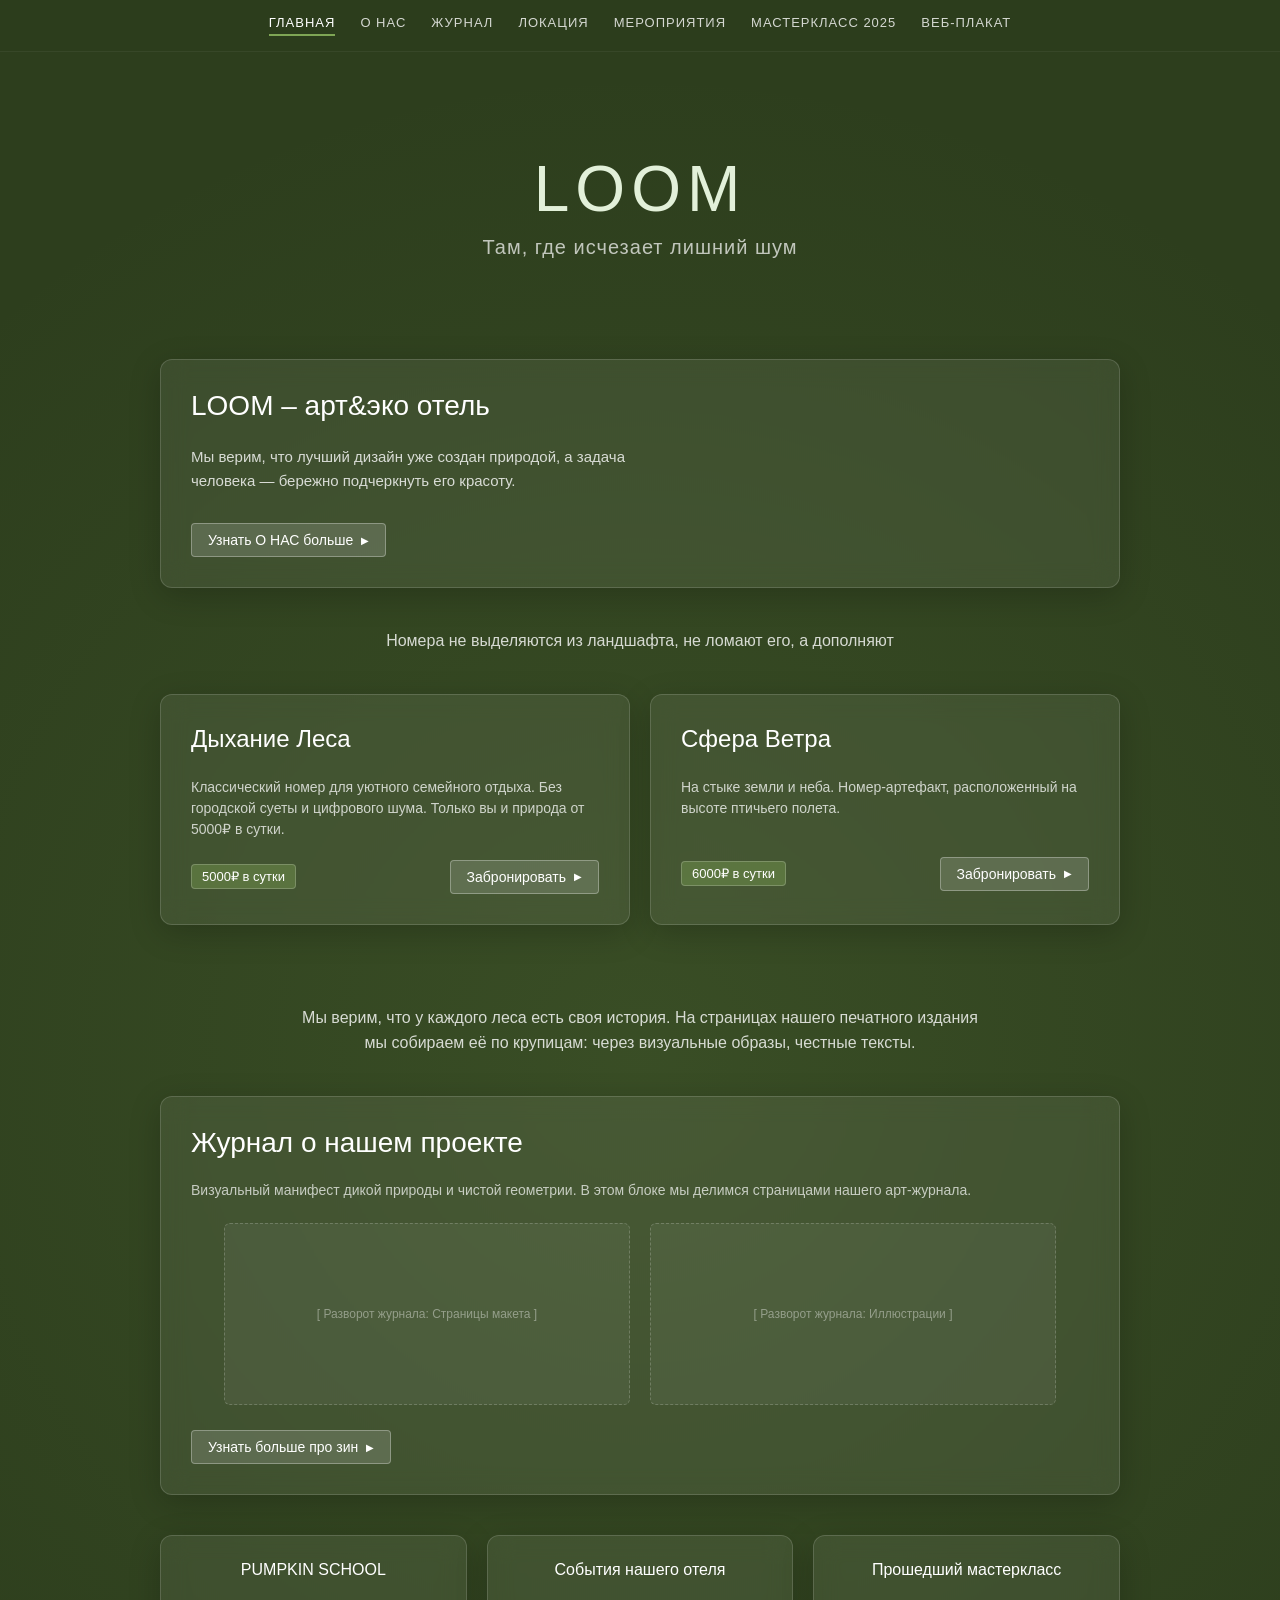
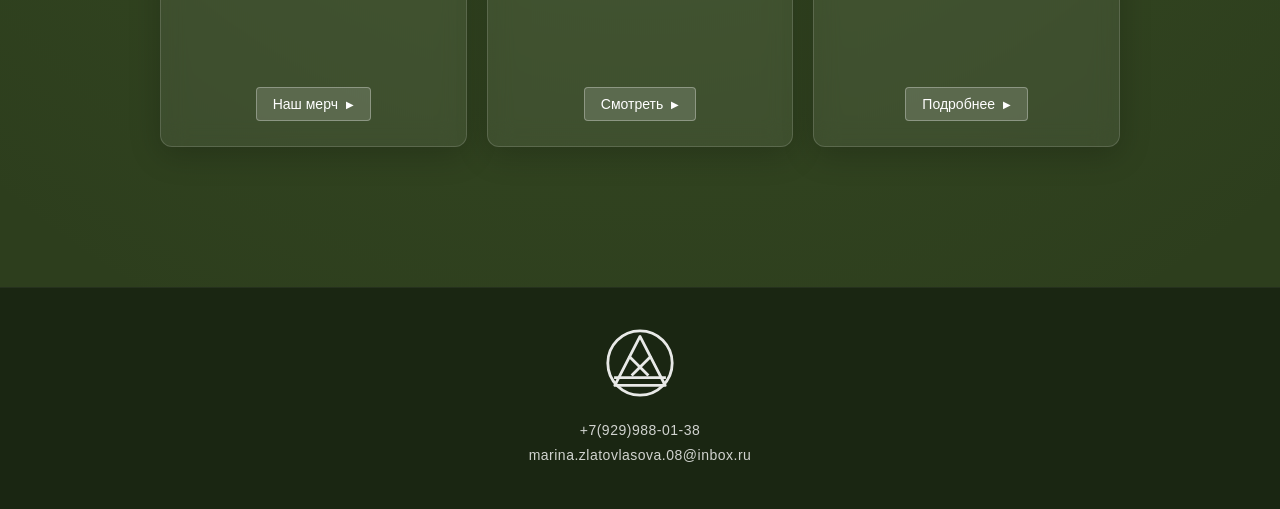
==== index.html @ 0e0703d8 "Add files via upload" ====
<!DOCTYPE html>
<html lang="ru">
<head>
    <meta charset="UTF-8">
    <meta name="viewport" content="width=device-width, initial-scale=1.0">
    <title>LOOM — арт&эко отель</title>
    <style>
        :root {
            --bg-color: #2d3e1d; /* Глубокий природный зеленый фон */
            --text-color: #ffffff;
            --accent-green: #7fa655;
            --glass-bg: rgba(255, 255, 255, 0.07);
            --glass-border: rgba(255, 255, 255, 0.15);
            --glass-blur: blur(12px);
        }

        body {
            font-family: 'Arial', sans-serif;
            margin: 0;
            padding: 0;
            background-color: var(--bg-color);
            color: var(--text-color);
            display: flex;
            flex-direction: column;
            min-height: 100vh;
            /* Легкая органическая текстура на фоне */
            background-image: radial-gradient(circle at 50% 50%, rgba(127,166,85,0.15) 0%, transparent 80%);
        }

        /* Шапка и навигация */
        header {
            background-color: rgba(45, 62, 29, 0.9);
            backdrop-filter: blur(5px);
            position: sticky;
            top: 0;
            z-index: 1000;
            border-bottom: 1px solid rgba(255, 255, 255, 0.05);
        }

        nav {
            display: flex;
            justify-content: center;
            align-items: center;
            gap: 25px;
            padding: 15px 20px;
            flex-wrap: wrap;
            max-width: 1200px;
            margin: 0 auto;
        }

        nav a {
            text-decoration: none;
            color: rgba(255, 255, 255, 0.8);
            font-size: 13px;
            text-transform: uppercase;
            letter-spacing: 1px;
            transition: color 0.3s, border-bottom 0.3s;
            padding-bottom: 4px;
            border-bottom: 2px solid transparent;
        }

        nav a:hover, nav a.active {
            color: #fff;
            border-bottom: 2px solid var(--accent-green);
        }

        /* Главный контейнер */
        main {
            flex: 1;
            max-width: 1000px;
            margin: 0 auto;
            padding: 40px 20px;
            box-sizing: border-box;
        }

        /* Стили кнопок */
        .btn {
            display: inline-flex;
            align-items: center;
            background: rgba(255, 255, 255, 0.15);
            color: #fff;
            padding: 8px 16px;
            border: 1px solid rgba(255, 255, 255, 0.3);
            border-radius: 4px;
            text-decoration: none;
            font-size: 14px;
            transition: background 0.3s;
            cursor: pointer;
        }
        .btn:hover {
            background: rgba(255, 255, 255, 0.25);
        }
        .btn::after {
            content: " ▶";
            font-size: 10px;
            margin-left: 8px;
        }

        /* Секция Hero */
        .hero {
            text-align: center;
            padding: 60px 20px;
            margin-bottom: 40px;
        }

        .hero h1 {
            font-size: 64px;
            font-weight: 300;
            letter-spacing: 6px;
            margin: 0 0 10px 0;
            color: #e2f0d9;
        }

        .hero p {
            font-size: 20px;
            color: rgba(255, 255, 255, 0.7);
            margin: 0;
            letter-spacing: 1px;
        }

        /* Общие карточки с эффектом стекла */
        .glass-card {
            background: var(--glass-bg);
            backdrop-filter: var(--glass-blur);
            -webkit-backdrop-filter: var(--glass-blur);
            border: 1px solid var(--glass-border);
            border-radius: 12px;
            padding: 30px;
            margin-bottom: 40px;
            text-align: left;
            box-shadow: 0 8px 32px 0 rgba(0, 0, 0, 0.2);
        }

        .section-desc {
            text-align: center;
            font-size: 16px;
            color: rgba(255, 255, 255, 0.8);
            line-height: 1.6;
            margin: 40px auto;
            max-width: 700px;
        }

        /* Блок об отеле */
        .about-hotel h2 {
            font-size: 28px;
            margin-top: 0;
            font-weight: 400;
        }
        .about-hotel p {
            font-size: 15px;
            line-height: 1.6;
            color: rgba(255, 255, 255, 0.8);
            max-width: 500px;
            margin-bottom: 30px;
        }

        /* Сетка номеров */
        .rooms-grid {
            display: grid;
            grid-template-columns: 1fr 1fr;
            gap: 20px;
            margin-bottom: 40px;
        }

        @media (max-width: 768px) {
            .rooms-grid { grid-template-columns: 1fr; }
        }

        .room-card h3 {
            font-size: 24px;
            margin-top: 0;
            font-weight: 400;
        }

        .room-card p {
            font-size: 14px;
            line-height: 1.5;
            color: rgba(255, 255, 255, 0.75);
            min-height: 60px;
        }

        .room-meta {
            display: flex;
            justify-content: space-between;
            align-items: center;
            margin-top: 20px;
        }

        .price-tag {
            font-size: 13px;
            background: rgba(127, 166, 85, 0.4);
            padding: 4px 10px;
            border-radius: 4px;
            border: 1px solid rgba(255,255,255,0.2);
        }

        /* Блок журнала */
        .journal-block h2 {
            font-size: 28px;
            margin-top: 0;
            font-weight: 400;
        }
        .journal-preview {
            display: flex;
            gap: 20px;
            justify-content: center;
            margin: 25px 0;
            flex-wrap: wrap;
        }
        .journal-img-placeholder {
            width: 45%;
            min-width: 260px;
            height: 180px;
            background: rgba(255,255,255,0.05);
            border: 1px dashed rgba(255,255,255,0.2);
            border-radius: 6px;
            display: flex;
            align-items: center;
            justify-content: center;
            font-size: 12px;
            color: rgba(255,255,255,0.4);
        }

        /* Нижняя сетка (Мерч, События, Мастеркласс) */
        .bottom-grid {
            display: grid;
            grid-template-columns: repeat(3, 1fr);
            gap: 20px;
        }

        @media (max-width: 768px) {
            .bottom-grid { grid-template-columns: 1fr; }
        }

        .sub-card {
            text-align: center;
            padding: 25px 15px;
            display: flex;
            flex-direction: column;
            justify-content: space-between;
            align-items: center;
            min-height: 160px;
        }

        .sub-card h4 {
            margin: 0 0 15px 0;
            font-size: 16px;
            font-weight: 400;
        }

        /* Подвал */
        footer {
            background-color: #1a2612;
            color: #fff;
            padding: 40px 20px;
            text-align: center;
            border-top: 1px solid rgba(255,255,255,0.05);
            margin-top: 60px;
        }

        .footer-content {
            display: flex;
            flex-direction: column;
            align-items: center;
            gap: 20px;
        }

        .footer-logo {
            width: 70px;
            height: 70px;
            opacity: 0.9;
        }

        .footer-info {
            line-height: 1.8;
            font-size: 14px;
            letter-spacing: 0.5px;
        }

        .footer-info a {
            color: rgba(255, 255, 255, 0.8);
            text-decoration: none;
            transition: color 0.3s;
        }

        .footer-info a:hover {
            color: #fff;
            text-decoration: underline;
        }
    </style>
</head>
<body>

    <header>
        <nav>
            <a href="index.html" class="active">Главная</a>
            <a href="about.html">О нас</a>
            <a href="journal.html">Журнал</a>
            <a href="location.html">Локация</a>
            <a href="events.html">Мероприятия</a>
            <a href="masterclass.html">Мастеркласс 2025</a>
            <a href="poster.html">Веб-плакат</a>
        </nav>
    </header>

    <main>
        
        <section class="hero">
            <h1>LOOM</h1>
            <p>Там, где исчезает лишний шум</p>
        </section>

        <section class="glass-card about-hotel">
            <h2>LOOM – арт&эко отель</h2>
            <p>Мы верим, что лучший дизайн уже создан природой, а задача человека — бережно подчеркнуть его красоту.</p>
            <a href="about.html" class="btn">Узнать О НАС больше</a>
        </section>

        <div class="section-desc">
            Номера не выделяются из ландшафта, не ломают его, а дополняют
        </div>

        <section class="rooms-grid">
            <div class="glass-card room-card">
                <h3>Дыхание Леса</h3>
                <p>Классический номер для уютного семейного отдыха. Без городской суеты и цифрового шума. Только вы и природа от 5000₽ в сутки.</p>
                <div class="room-meta">
                    <span class="price-tag">5000₽ в сутки</span>
                    <button class="btn" onclick="alert('Бронирование временно недоступно')">Забронировать</button>
                </div>
            </div>

            <div class="glass-card room-card">
                <h3>Сфера Ветра</h3>
                <p>На стыке земли и неба. Номер-артефакт, расположенный на высоте птичьего полета.</p>
                <div class="room-meta">
                    <span class="price-tag">6000₽ в сутки</span>
                    <button class="btn" onclick="alert('Бронирование временно недоступно')">Забронировать</button>
                </div>
            </div>
        </section>

        <div class="section-desc">
            Мы верим, что у каждого леса есть своя история. На страницах нашего печатного издания мы собираем её по крупицам: через визуальные образы, честные тексты.
        </div>

        <section class="glass-card journal-block">
            <h2>Журнал о нашем проекте</h2>
            <p style="font-size: 14px; color: rgba(255,255,255,0.7);">Визуальный манифест дикой природы и чистой геометрии. В этом блоке мы делимся страницами нашего арт-журнала.</p>
            
            <div class="journal-preview">
                <div class="journal-img-placeholder">[ Разворот журнала: Страницы макета ]</div>
                <div class="journal-img-placeholder">[ Разворот журнала: Иллюстрации ]</div>
            </div>

            <a href="journal.html" class="btn">Узнать больше про зин</a>
        </section>

        <section class="bottom-grid">
            <div class="glass-card sub-card">
                <h4>PUMPKIN SCHOOL</h4>
                <a href="poster.html" class="btn">Наш мерч</a>
            </div>

            <div class="glass-card sub-card">
                <h4>События нашего отеля</h4>
                <a href="events.html" class="btn" style="transform: rotate(0deg);">Смотреть</a>
            </div>

            <div class="glass-card sub-card">
                <h4>Прошедший мастеркласс</h4>
                <a href="masterclass.html" class="btn">Подробнее</a>
            </div>
        </section>

    </main>

    <footer>
        <div class="footer-content">
            <svg class="footer-logo" viewBox="0 0 500 500" xmlns="http://www.w3.org/2000/svg">
                <circle cx="250" cy="250" r="230" fill="none" stroke="white" stroke-width="20"/>
                <polygon points="250,60 70,410 430,410" fill="none" stroke="white" stroke-width="20" stroke-linejoin="round"/>
                <line x1="65" y1="355" x2="435" y2="355" stroke="white" stroke-width="20"/>
                <line x1="170" y1="200" x2="310" y2="340" stroke="white" stroke-width="20"/>
                <line x1="330" y1="200" x2="190" y2="340" stroke="white" stroke-width="20"/>
            </svg>
            <div class="footer-info">
                <div><a href="tel:+79299880138">+7(929)988-01-38</a></div>
                <div><a href="mailto:marina.zlatovlasova.08@inbox.ru">marina.zlatovlasova.08@inbox.ru</a></div>
            </div>
        </div>
    </footer>

</body>
</html>
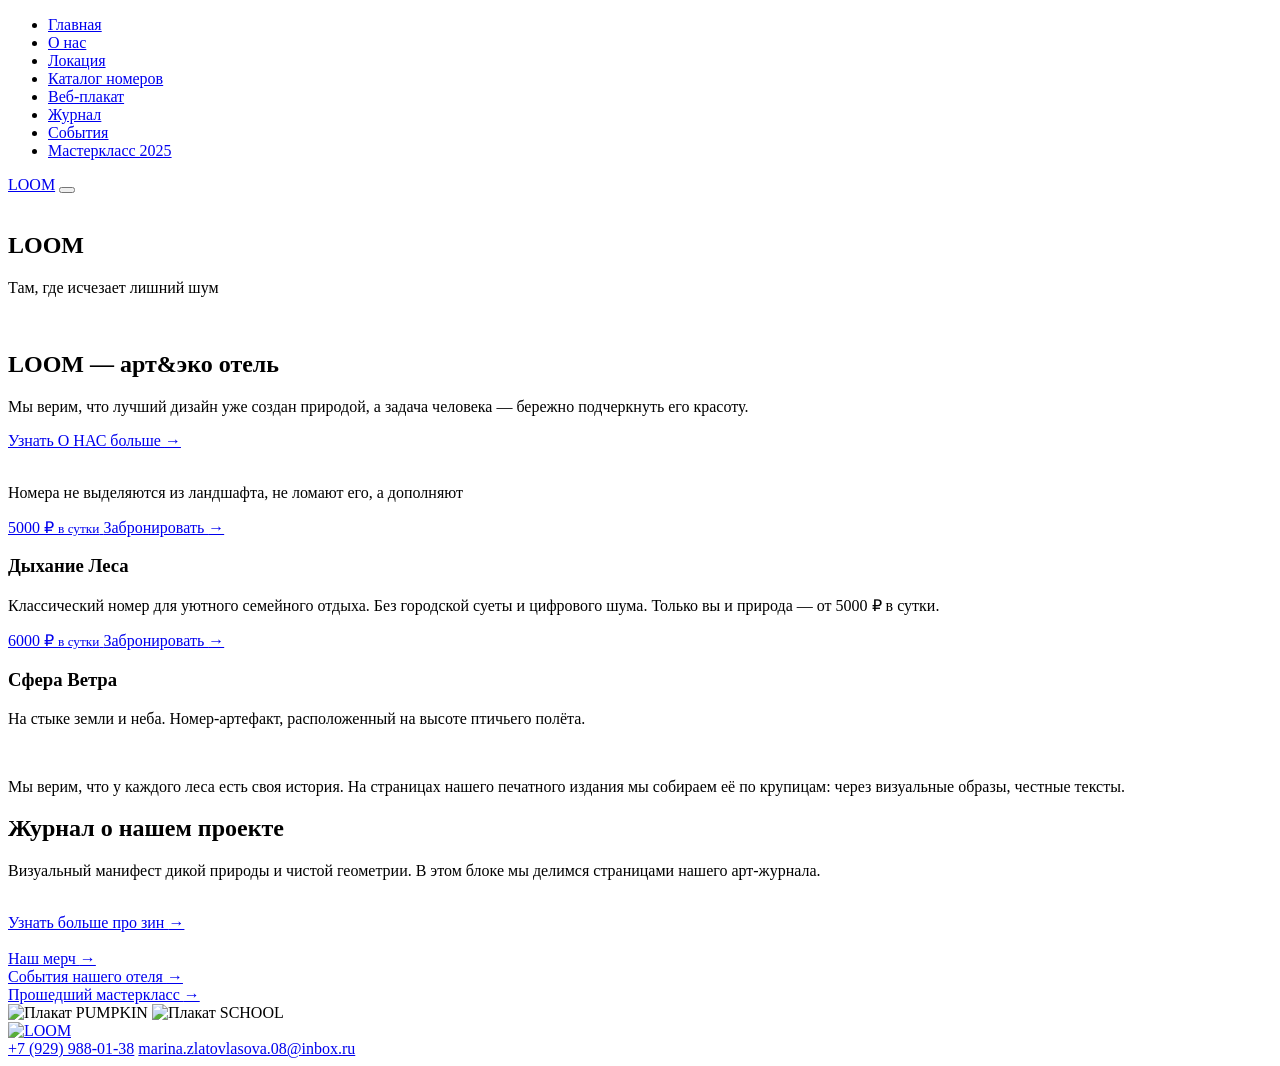
==== commit 19f9f359: "Add files via upload" ====
--- a/index.html
+++ b/index.html
@@ -1,395 +1,150 @@
-<!DOCTYPE html>
-<html lang="ru">
-<head>
-    <meta charset="UTF-8">
-    <meta name="viewport" content="width=device-width, initial-scale=1.0">
-    <title>LOOM — арт&эко отель</title>
-    <style>
-        :root {
-            --bg-color: #2d3e1d; /* Глубокий природный зеленый фон */
-            --text-color: #ffffff;
-            --accent-green: #7fa655;
-            --glass-bg: rgba(255, 255, 255, 0.07);
-            --glass-border: rgba(255, 255, 255, 0.15);
-            --glass-blur: blur(12px);
-        }
-
-        body {
-            font-family: 'Arial', sans-serif;
-            margin: 0;
-            padding: 0;
-            background-color: var(--bg-color);
-            color: var(--text-color);
-            display: flex;
-            flex-direction: column;
-            min-height: 100vh;
-            /* Легкая органическая текстура на фоне */
-            background-image: radial-gradient(circle at 50% 50%, rgba(127,166,85,0.15) 0%, transparent 80%);
-        }
-
-        /* Шапка и навигация */
-        header {
-            background-color: rgba(45, 62, 29, 0.9);
-            backdrop-filter: blur(5px);
-            position: sticky;
-            top: 0;
-            z-index: 1000;
-            border-bottom: 1px solid rgba(255, 255, 255, 0.05);
-        }
-
-        nav {
-            display: flex;
-            justify-content: center;
-            align-items: center;
-            gap: 25px;
-            padding: 15px 20px;
-            flex-wrap: wrap;
-            max-width: 1200px;
-            margin: 0 auto;
-        }
-
-        nav a {
-            text-decoration: none;
-            color: rgba(255, 255, 255, 0.8);
-            font-size: 13px;
-            text-transform: uppercase;
-            letter-spacing: 1px;
-            transition: color 0.3s, border-bottom 0.3s;
-            padding-bottom: 4px;
-            border-bottom: 2px solid transparent;
-        }
-
-        nav a:hover, nav a.active {
-            color: #fff;
-            border-bottom: 2px solid var(--accent-green);
-        }
-
-        /* Главный контейнер */
-        main {
-            flex: 1;
-            max-width: 1000px;
-            margin: 0 auto;
-            padding: 40px 20px;
-            box-sizing: border-box;
-        }
-
-        /* Стили кнопок */
-        .btn {
-            display: inline-flex;
-            align-items: center;
-            background: rgba(255, 255, 255, 0.15);
-            color: #fff;
-            padding: 8px 16px;
-            border: 1px solid rgba(255, 255, 255, 0.3);
-            border-radius: 4px;
-            text-decoration: none;
-            font-size: 14px;
-            transition: background 0.3s;
-            cursor: pointer;
-        }
-        .btn:hover {
-            background: rgba(255, 255, 255, 0.25);
-        }
-        .btn::after {
-            content: " ▶";
-            font-size: 10px;
-            margin-left: 8px;
-        }
-
-        /* Секция Hero */
-        .hero {
-            text-align: center;
-            padding: 60px 20px;
-            margin-bottom: 40px;
-        }
-
-        .hero h1 {
-            font-size: 64px;
-            font-weight: 300;
-            letter-spacing: 6px;
-            margin: 0 0 10px 0;
-            color: #e2f0d9;
-        }
-
-        .hero p {
-            font-size: 20px;
-            color: rgba(255, 255, 255, 0.7);
-            margin: 0;
-            letter-spacing: 1px;
-        }
-
-        /* Общие карточки с эффектом стекла */
-        .glass-card {
-            background: var(--glass-bg);
-            backdrop-filter: var(--glass-blur);
-            -webkit-backdrop-filter: var(--glass-blur);
-            border: 1px solid var(--glass-border);
-            border-radius: 12px;
-            padding: 30px;
-            margin-bottom: 40px;
-            text-align: left;
-            box-shadow: 0 8px 32px 0 rgba(0, 0, 0, 0.2);
-        }
-
-        .section-desc {
-            text-align: center;
-            font-size: 16px;
-            color: rgba(255, 255, 255, 0.8);
-            line-height: 1.6;
-            margin: 40px auto;
-            max-width: 700px;
-        }
-
-        /* Блок об отеле */
-        .about-hotel h2 {
-            font-size: 28px;
-            margin-top: 0;
-            font-weight: 400;
-        }
-        .about-hotel p {
-            font-size: 15px;
-            line-height: 1.6;
-            color: rgba(255, 255, 255, 0.8);
-            max-width: 500px;
-            margin-bottom: 30px;
-        }
-
-        /* Сетка номеров */
-        .rooms-grid {
-            display: grid;
-            grid-template-columns: 1fr 1fr;
-            gap: 20px;
-            margin-bottom: 40px;
-        }
-
-        @media (max-width: 768px) {
-            .rooms-grid { grid-template-columns: 1fr; }
-        }
-
-        .room-card h3 {
-            font-size: 24px;
-            margin-top: 0;
-            font-weight: 400;
-        }
-
-        .room-card p {
-            font-size: 14px;
-            line-height: 1.5;
-            color: rgba(255, 255, 255, 0.75);
-            min-height: 60px;
-        }
-
-        .room-meta {
-            display: flex;
-            justify-content: space-between;
-            align-items: center;
-            margin-top: 20px;
-        }
-
-        .price-tag {
-            font-size: 13px;
-            background: rgba(127, 166, 85, 0.4);
-            padding: 4px 10px;
-            border-radius: 4px;
-            border: 1px solid rgba(255,255,255,0.2);
-        }
-
-        /* Блок журнала */
-        .journal-block h2 {
-            font-size: 28px;
-            margin-top: 0;
-            font-weight: 400;
-        }
-        .journal-preview {
-            display: flex;
-            gap: 20px;
-            justify-content: center;
-            margin: 25px 0;
-            flex-wrap: wrap;
-        }
-        .journal-img-placeholder {
-            width: 45%;
-            min-width: 260px;
-            height: 180px;
-            background: rgba(255,255,255,0.05);
-            border: 1px dashed rgba(255,255,255,0.2);
-            border-radius: 6px;
-            display: flex;
-            align-items: center;
-            justify-content: center;
-            font-size: 12px;
-            color: rgba(255,255,255,0.4);
-        }
-
-        /* Нижняя сетка (Мерч, События, Мастеркласс) */
-        .bottom-grid {
-            display: grid;
-            grid-template-columns: repeat(3, 1fr);
-            gap: 20px;
-        }
-
-        @media (max-width: 768px) {
-            .bottom-grid { grid-template-columns: 1fr; }
-        }
-
-        .sub-card {
-            text-align: center;
-            padding: 25px 15px;
-            display: flex;
-            flex-direction: column;
-            justify-content: space-between;
-            align-items: center;
-            min-height: 160px;
-        }
-
-        .sub-card h4 {
-            margin: 0 0 15px 0;
-            font-size: 16px;
-            font-weight: 400;
-        }
-
-        /* Подвал */
-        footer {
-            background-color: #1a2612;
-            color: #fff;
-            padding: 40px 20px;
-            text-align: center;
-            border-top: 1px solid rgba(255,255,255,0.05);
-            margin-top: 60px;
-        }
-
-        .footer-content {
-            display: flex;
-            flex-direction: column;
-            align-items: center;
-            gap: 20px;
-        }
-
-        .footer-logo {
-            width: 70px;
-            height: 70px;
-            opacity: 0.9;
-        }
-
-        .footer-info {
-            line-height: 1.8;
-            font-size: 14px;
-            letter-spacing: 0.5px;
-        }
-
-        .footer-info a {
-            color: rgba(255, 255, 255, 0.8);
-            text-decoration: none;
-            transition: color 0.3s;
-        }
-
-        .footer-info a:hover {
-            color: #fff;
-            text-decoration: underline;
-        }
-    </style>
-</head>
-<body>
-
-    <header>
-        <nav>
-            <a href="index.html" class="active">Главная</a>
-            <a href="about.html">О нас</a>
-            <a href="journal.html">Журнал</a>
-            <a href="location.html">Локация</a>
-            <a href="events.html">Мероприятия</a>
-            <a href="masterclass.html">Мастеркласс 2025</a>
-            <a href="poster.html">Веб-плакат</a>
-        </nav>
-    </header>
-
-    <main>
-        
-        <section class="hero">
-            <h1>LOOM</h1>
-            <p>Там, где исчезает лишний шум</p>
-        </section>
-
-        <section class="glass-card about-hotel">
-            <h2>LOOM – арт&эко отель</h2>
-            <p>Мы верим, что лучший дизайн уже создан природой, а задача человека — бережно подчеркнуть его красоту.</p>
-            <a href="about.html" class="btn">Узнать О НАС больше</a>
-        </section>
-
-        <div class="section-desc">
-            Номера не выделяются из ландшафта, не ломают его, а дополняют
-        </div>
-
-        <section class="rooms-grid">
-            <div class="glass-card room-card">
-                <h3>Дыхание Леса</h3>
-                <p>Классический номер для уютного семейного отдыха. Без городской суеты и цифрового шума. Только вы и природа от 5000₽ в сутки.</p>
-                <div class="room-meta">
-                    <span class="price-tag">5000₽ в сутки</span>
-                    <button class="btn" onclick="alert('Бронирование временно недоступно')">Забронировать</button>
-                </div>
-            </div>
-
-            <div class="glass-card room-card">
-                <h3>Сфера Ветра</h3>
-                <p>На стыке земли и неба. Номер-артефакт, расположенный на высоте птичьего полета.</p>
-                <div class="room-meta">
-                    <span class="price-tag">6000₽ в сутки</span>
-                    <button class="btn" onclick="alert('Бронирование временно недоступно')">Забронировать</button>
-                </div>
-            </div>
-        </section>
-
-        <div class="section-desc">
-            Мы верим, что у каждого леса есть своя история. На страницах нашего печатного издания мы собираем её по крупицам: через визуальные образы, честные тексты.
-        </div>
-
-        <section class="glass-card journal-block">
-            <h2>Журнал о нашем проекте</h2>
-            <p style="font-size: 14px; color: rgba(255,255,255,0.7);">Визуальный манифест дикой природы и чистой геометрии. В этом блоке мы делимся страницами нашего арт-журнала.</p>
-            
-            <div class="journal-preview">
-                <div class="journal-img-placeholder">[ Разворот журнала: Страницы макета ]</div>
-                <div class="journal-img-placeholder">[ Разворот журнала: Иллюстрации ]</div>
-            </div>
-
-            <a href="journal.html" class="btn">Узнать больше про зин</a>
-        </section>
-
-        <section class="bottom-grid">
-            <div class="glass-card sub-card">
-                <h4>PUMPKIN SCHOOL</h4>
-                <a href="poster.html" class="btn">Наш мерч</a>
-            </div>
-
-            <div class="glass-card sub-card">
-                <h4>События нашего отеля</h4>
-                <a href="events.html" class="btn" style="transform: rotate(0deg);">Смотреть</a>
-            </div>
-
-            <div class="glass-card sub-card">
-                <h4>Прошедший мастеркласс</h4>
-                <a href="masterclass.html" class="btn">Подробнее</a>
-            </div>
-        </section>
-
-    </main>
-
-    <footer>
-        <div class="footer-content">
-            <svg class="footer-logo" viewBox="0 0 500 500" xmlns="http://www.w3.org/2000/svg">
-                <circle cx="250" cy="250" r="230" fill="none" stroke="white" stroke-width="20"/>
-                <polygon points="250,60 70,410 430,410" fill="none" stroke="white" stroke-width="20" stroke-linejoin="round"/>
-                <line x1="65" y1="355" x2="435" y2="355" stroke="white" stroke-width="20"/>
-                <line x1="170" y1="200" x2="310" y2="340" stroke="white" stroke-width="20"/>
-                <line x1="330" y1="200" x2="190" y2="340" stroke="white" stroke-width="20"/>
-            </svg>
-            <div class="footer-info">
-                <div><a href="tel:+79299880138">+7(929)988-01-38</a></div>
-                <div><a href="mailto:marina.zlatovlasova.08@inbox.ru">marina.zlatovlasova.08@inbox.ru</a></div>
-            </div>
-        </div>
-    </footer>
-
-</body>
+<!DOCTYPE html>
+<html lang="ru">
+
+<head>
+  <meta charset="UTF-8">
+  <meta name="viewport" content="width=device-width, initial-scale=1.0">
+  <title>LOOM — арт&эко отель</title>
+  <meta name="description"
+    content="LOOM — арт&эко отель. Там, где исчезает лишний шум. Номера в гармонии с природой, арт-журнал, события и мастер-классы.">
+  <link rel="stylesheet" href="css/styles.css?v=37">
+  <link rel="icon" href="assets/footer-logo.png" type="image/png">
+</head>
+
+<body>
+
+  <header class="site-header">
+    <div class="container header-inner">
+      <nav class="main-nav" aria-label="Главное меню">
+        <ul>
+          <li><a href="index.html" class="is-active">Главная</a></li>
+          <li><a href="about.html">О нас</a></li>
+          <li><a href="location.html">Локация</a></li>
+          <li><a href="#rooms">Каталог номеров</a></li>
+          <li><a href="webposter.html">Веб-плакат</a></li>
+          <li><a href="zine.html">Журнал</a></li>
+          <li><a href="events.html">События</a></li>
+          <li><a href="masterclass.html">Мастеркласс 2025</a></li>
+        </ul>
+      </nav>
+      <div class="header-right">
+        <a href="index.html" class="logo">LOOM</a>
+        <button class="menu-toggle" aria-label="Открыть меню" aria-expanded="false">
+          <span></span><span></span><span></span>
+        </button>
+      </div>
+    </div>
+  </header>
+
+  <section class="hero" id="top">
+    <img class="hero__bg" src="assets/hero-banner.png" alt="">
+    <div class="hero__bushes" aria-hidden="true"></div>
+    <div class="hero__content">
+      <h1 class="hero__title">LOOM</h1>
+      <p class="hero__subtitle">Там, где исчезает лишний шум</p>
+    </div>
+  </section>
+
+  <section class="about" id="about">
+    <img class="section-leaf section-leaf--right" src="assets/leaf-crown.png" alt="" aria-hidden="true">
+    <div class="container">
+      <div class="about__card">
+        <div class="about__body">
+          <h2 class="about__title">LOOM — арт&amp;эко отель</h2>
+          <p class="about__text">Мы верим, что лучший дизайн уже создан природой, а задача человека — бережно
+            подчеркнуть его красоту.</p>
+        </div>
+        <a href="about.html" class="btn about__btn">Узнать О НАС больше <span class="btn__arrow">→</span></a>
+      </div>
+    </div>
+  </section>
+
+  <section class="rooms" id="rooms">
+    <img class="section-leaf section-leaf--left" src="assets/leaf-crown.png" alt="" aria-hidden="true">
+    <div class="container">
+      <p class="rooms__lead">Номера не выделяются из ландшафта, не ломают его, а дополняют</p>
+      <div class="rooms__grid">
+
+        <article class="room-card room-card--breath">
+          <a href="404.html" class="room-card__book">
+            <span class="room-card__price">5000&nbsp;₽ <small>в сутки</small></span>
+            <span class="room-card__cta">Забронировать <span class="btn__arrow">→</span></span>
+          </a>
+          <div class="room-card__body">
+            <h3 class="room-card__title">Дыхание Леса</h3>
+            <p class="room-card__text">Классический номер для уютного семейного отдыха. Без городской суеты и цифрового
+              шума. Только вы и природа — от 5000&nbsp;₽ в сутки.</p>
+          </div>
+        </article>
+
+        <article class="room-card room-card--sphere">
+          <a href="404.html" class="room-card__book">
+            <span class="room-card__price">6000&nbsp;₽ <small>в сутки</small></span>
+            <span class="room-card__cta">Забронировать <span class="btn__arrow">→</span></span>
+          </a>
+          <div class="room-card__body">
+            <h3 class="room-card__title">Сфера Ветра</h3>
+            <p class="room-card__text">На стыке земли и неба. Номер-артефакт, расположенный на высоте птичьего полёта.
+            </p>
+          </div>
+        </article>
+
+      </div>
+    </div>
+  </section>
+
+  <section class="journal" id="journal">
+    <img class="section-leaf section-leaf--right" src="assets/leaf-crown.png" alt="" aria-hidden="true">
+    <div class="container">
+      <p class="journal__lead">Мы верим, что у каждого леса есть своя история. На страницах нашего печатного издания мы
+        собираем её по крупицам: через визуальные образы, честные тексты.</p>
+      <div class="journal__card">
+        <h2 class="journal__title">Журнал о нашем проекте</h2>
+        <div class="journal__body">
+          <p class="journal__text">Визуальный манифест дикой природы и чистой геометрии. В этом блоке мы делимся
+            страницами нашего арт-журнала.</p>
+          <div class="journal__media" aria-hidden="true">
+            <img class="journal__spread journal__spread--1" src="assets/journal-1.png" alt="">
+            <img class="journal__spread journal__spread--2" src="assets/journal-2.png" alt="">
+          </div>
+          <a href="zine.html" class="btn btn--journal">Узнать больше про зин <span class="btn__arrow">→</span></a>
+        </div>
+
+      </div>
+    </div>
+  </section>
+
+  <section class="tiles" id="merch">
+    <img class="section-leaf section-leaf--left" src="assets/leaf-crown.png" alt="" aria-hidden="true">
+    <div class="container tiles__grid">
+      <article class="tile tile--merch" id="events-anchor">
+        <a href="404.html" class="btn btn--sm btn--merch tile__btn">Наш мерч <span class="btn__arrow">→</span></a>
+      </article>
+      <article class="tile tile--events" id="events">
+        <a href="#" class="btn btn--sm btn--events tile__btn">События нашего отеля <span class="btn__arrow">→</span></a>
+      </article>
+      <article class="tile tile--masterclass" id="masterclass">
+        <a href="#" class="btn btn--sm btn--masterclass tile__btn">Прошедший мастеркласс <span
+            class="btn__arrow">→</span></a>
+        <div class="tile__posters">
+          <img src="assets/poster-mk-2.png" alt="Плакат PUMPKIN" class="tile__poster">
+          <img src="assets/poster-mk-1.png" alt="Плакат SCHOOL" class="tile__poster">
+        </div>
+      </article>
+    </div>
+  </section>
+
+  <footer class="site-footer">
+    <div class="container footer-inner">
+      <a href="index.html" class="footer__logo"><img src="assets/footer-logo.png" alt="LOOM"></a>
+      <div class="footer__contacts">
+        <a href="tel:+79299880138" class="footer__contact">+7 (929) 988-01-38</a>
+        <a href="mailto:marina.zlatovlasova.08@inbox.ru" class="footer__contact">marina.zlatovlasova.08@inbox.ru</a>
+      </div>
+    </div>
+  </footer>
+
+  <script src="js/main.js"></script>
+</body>
+
 </html>
